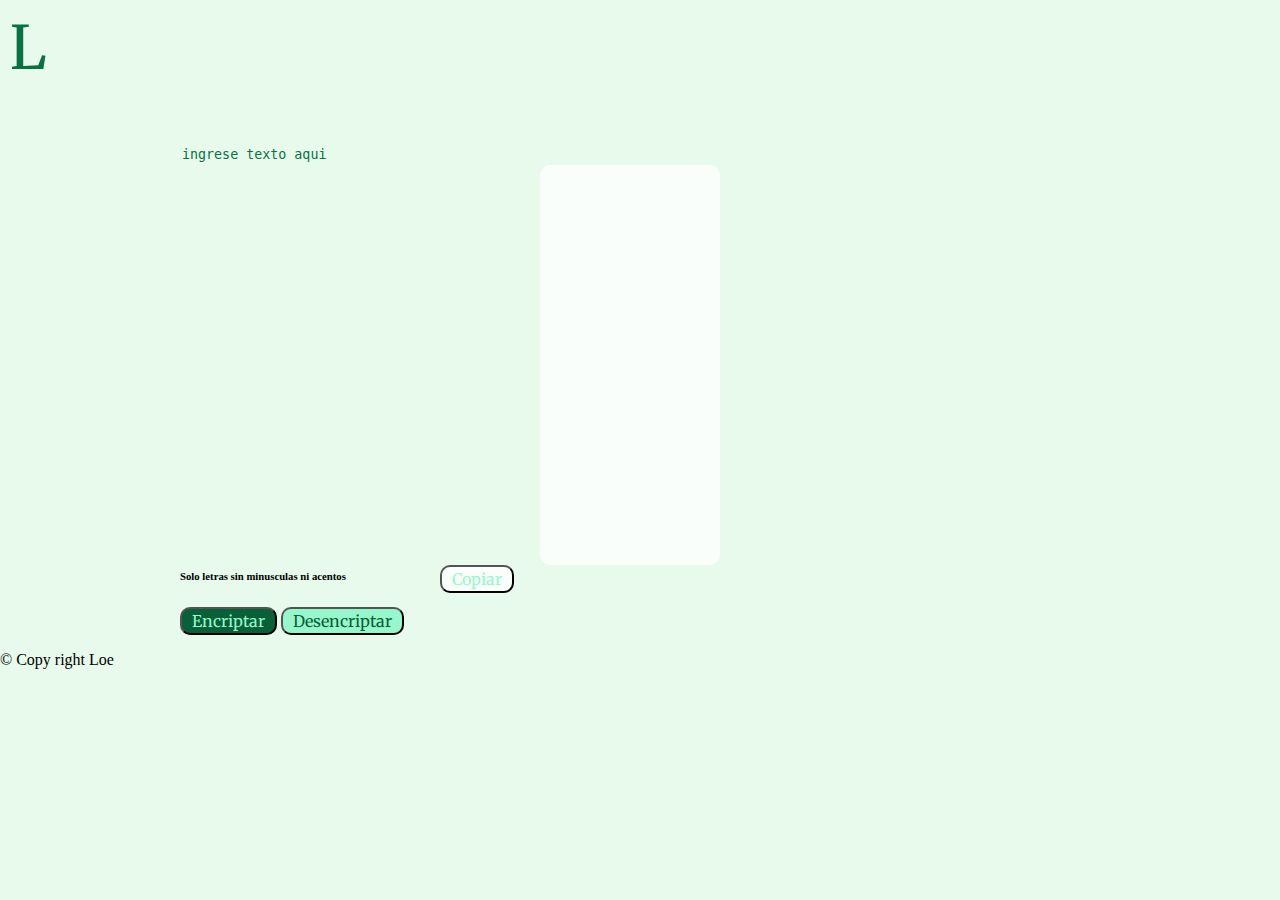
==== Challenge_one.html @ 933a2f05 "se agrego el html, scrtipt y css" ====
<html lang="es">
    <head>

        <meta charset="Utf-8">
        <meta name="viewport" content="width=device-width">
        <link rel="stylesheet" href="style.css">
        <title>Encriptador de Texto</title>
    </head>
    <body style="margin: 0 auto; ">
        <header>
            <div>
                <p class="logo">L</p>
            </div>
        </header>
        <main>
            <section>
                <textarea class="text-area" cols="30" rows="10" placeholder="Ingrese Texto aqui"></textarea>
                <div>
                    <h6 class="informacion">Solo letras sin minusculas ni acentos</h6>
                </div>
                <div>
                    <button class="btn encriptar" onclick="btnEncriptar()">Encriptar</button>
                    <button class="btn desencriptar" onclick="btnDesencriptar()">Desencriptar</button>
                </div>
            </section>
            <section>
                <textarea class="mensaje" cols="20" rows="10"> </textarea>
                <div>
                    <button class="btn copiar" onclick="btnCopiar()">Copiar</button>
                </div>
            </section>
        </main>
        <footer>
            <p class="copyright">&copy Copy right Loe</p>
        </footer>
        <script src="script.js"></script>
    </body>
</html>
---- style.css ----
@import url('https://fonts.googleapis.com/css2?family=Merriweather:ital,wght@1,700&display=swap');

*{
    background: #e7faec;
}
.logo{
    font-family: 'Merriweather', serif;
    padding: 10px 0 0 10px;
    font-size: 60px;
    color: #0a7143;
}
main{
    display: flex;
    margin: 0 0 10px 180px;
}

.text-area{
    resize: none;
    height: 400px;
    border: none;
    background: none;
    text-transform: lowercase;
    color: #0a7143;
}
::placeholder{color: #0a7143;}
    .text-area:focus{
        outline: none;
    }

.mensaje{
    resize: none;
    margin: 20px 0 0 100px;
    height: 400px;
    border-radius: 10px;
    border: none;
    background: rgba(255,255,255,0.8) ;
}
.mensaje:focus{
    outline: none;
}

.btn{
    padding: 2px 10px 2px 10px;
    font-size: 16px;
    border-radius: 10px;
    font-family: 'Merriweather', serif;
    
}

.btn.encriptar{
    color: #98f6cc;
    background-color: #085f38;
    
}
.btn.desencriptar{
    color: #085f38;
    background-color: #98f6cc;
   
}
.btn.copiar{
    color: #98f6cc;
    background-color: rgba(255,255,255,0.8);
}
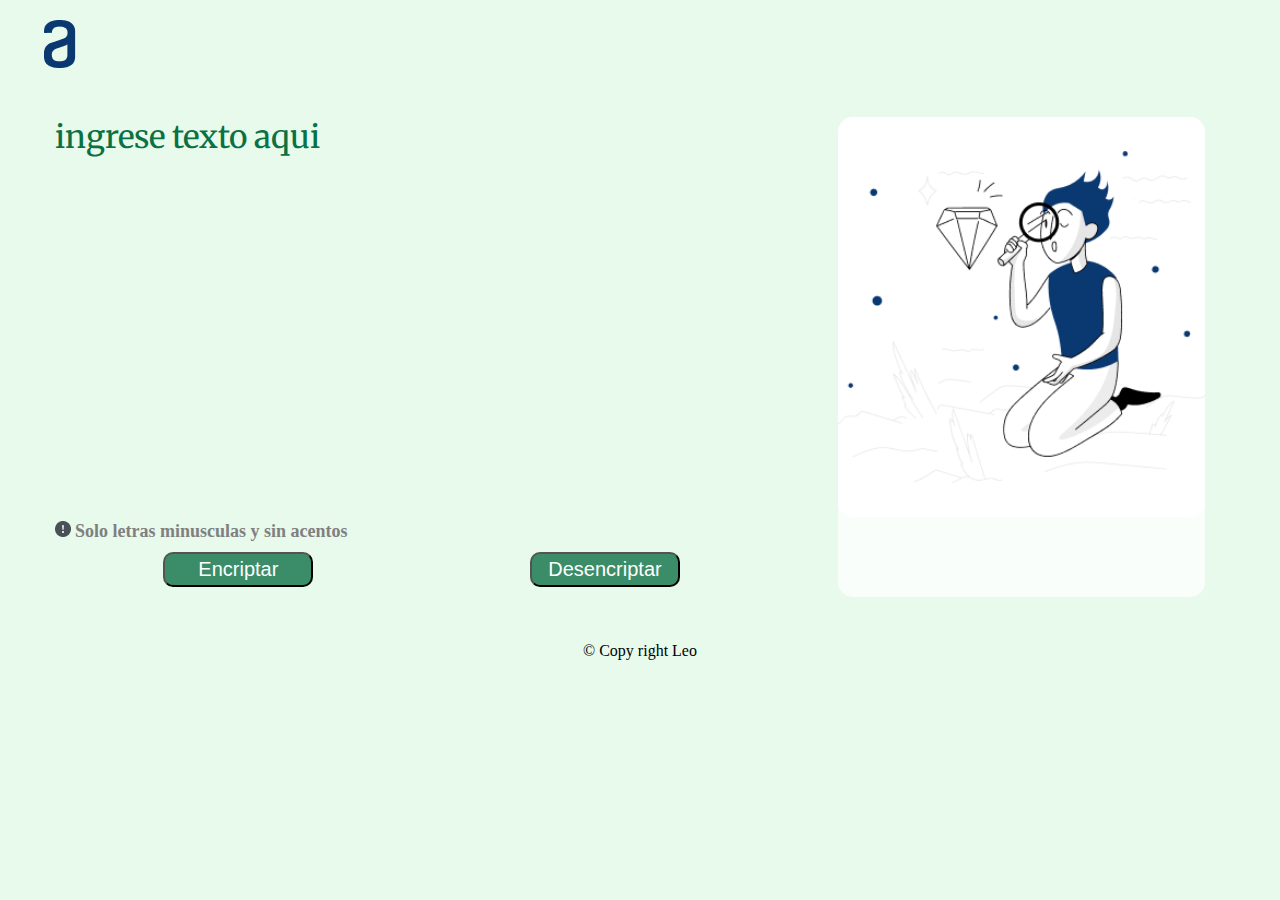
==== commit f0977906: "se volvio reponsiva la pagina y s le dio formato" ====
--- a/Challenge_one.html
+++ b/Challenge_one.html
@@ -1,37 +1,42 @@
+<!DOCTYPE html>
 <html lang="es">
     <head>
 
         <meta charset="Utf-8">
-        <meta name="viewport" content="width=device-width">
+        <meta name="viewport" content="width=device-width" , initial-scale="1.0">
         <link rel="stylesheet" href="style.css">
         <title>Encriptador de Texto</title>
     </head>
-    <body style="margin: 0 auto; ">
+    <body>
         <header>
-            <div>
-                <p class="logo">L</p>
-            </div>
+            <img src="Imagenes/Logo.png" class="logo">
         </header>
         <main>
-            <section>
-                <textarea class="text-area" cols="30" rows="10" placeholder="Ingrese Texto aqui"></textarea>
-                <div>
-                    <h6 class="informacion">Solo letras sin minusculas ni acentos</h6>
+
+            <section class="flex-container">
+                <div class="in-flex">
+                    <textarea class="text-area" placeholder="Ingrese Texto aqui"></textarea>
+                    <div>
+                        <img src="Imagenes/Group.png" class="informacion">
+                        <h6 class="informacion">  Solo letras minusculas y sin acentos</h6>
+                    </div>
+                    <div class="border btn-area"  >
+                        <button class="btn" onclick="btnEncriptar()">Encriptar</button>
+                        <button class="btn"  onclick="btnDesencriptar()">Desencriptar</button>
+                    </div>
                 </div>
-                <div>
-                    <button class="btn encriptar" onclick="btnEncriptar()">Encriptar</button>
-                    <button class="btn desencriptar" onclick="btnDesencriptar()">Desencriptar</button>
+
+                <div class="in-flex border">
+                    <textarea class="mensaje" readonly placeholder="Ningún mensaje fue encontrado"> </textarea>
+                    <div class="btn-area">
+                        <button class="btn copiar" onclick="btnCopiar()">Copiar</button>
+                    </div> 
                 </div>
             </section>
-            <section>
-                <textarea class="mensaje" cols="20" rows="10"> </textarea>
-                <div>
-                    <button class="btn copiar" onclick="btnCopiar()">Copiar</button>
-                </div>
-            </section>
+
         </main>
         <footer>
-            <p class="copyright">&copy Copy right Loe</p>
+            <p class="copyright" style="margin: 20px; text-align: center;">&copy Copy right Leo</p>
         </footer>
         <script src="script.js"></script>
     </body>
--- a/style.css
+++ b/style.css
@@ -1,63 +1,111 @@
 @import url('https://fonts.googleapis.com/css2?family=Merriweather:ital,wght@1,700&display=swap');
 
 *{
-    background: #e7faec;
-}
-.logo{
-    font-family: 'Merriweather', serif;
-    padding: 10px 0 0 10px;
-    font-size: 60px;
-    color: #0a7143;
-}
-main{
-    display: flex;
-    margin: 0 0 10px 180px;
+    padding: 0px;
+    margin: 0px;
+    
 }
 
+body{
+    background: #e7faec;
+    margin: 10px 0 0 0;
+}
+
+
+.logo{
+    padding: 10px 0 0 0;
+}
+
+.flex-container{
+    display: flex;
+    margin: 20px 50px 0 30px;
+    flex-wrap: wrap;
+}
+
+.in-flex{
+    flex: 1;
+    min-width: 250px;
+    margin: 25px;
+}
+.in-flex:first-child{
+    flex: 2;
+}
+.in-flex:nth-child(2){
+    background: rgba(255,255,255,0.8) ;
+    border-radius: 15px;
+    border: rgba(255,255,255,0.8) ;
+}
+
+
 .text-area{
+    font-family: 'Merriweather', serif;
     resize: none;
     height: 400px;
+    width: 100%;
     border: none;
     background: none;
     text-transform: lowercase;
     color: #0a7143;
+    font-size: 32px;
 }
 ::placeholder{color: #0a7143;}
     .text-area:focus{
         outline: none;
     }
 
+.informacion{
+    display: inline-block;
+    color: grey;
+    font-size: 18px;
+}
 .mensaje{
+    color: #0a7143;
+    font-family: 'Merriweather', serif;
     resize: none;
-    margin: 20px 0 0 100px;
     height: 400px;
-    border-radius: 10px;
+    width: 100%;
+    font-size: 24px;
     border: none;
+    border-radius: 15px;
     background: rgba(255,255,255,0.8) ;
+    background-image: url(Imagenes/Muñeco.png);
+    background-size: contain;
+    background-repeat: no-repeat;
+    background-position: center;
 }
 .mensaje:focus{
     outline: none;
 }
 
-.btn{
-    padding: 2px 10px 2px 10px;
-    font-size: 16px;
-    border-radius: 10px;
-    font-family: 'Merriweather', serif;
+.btn-area{
+    flex: 1;
     
+    display: flex;
+    flex-wrap: wrap;
 }
 
-.btn.encriptar{
-    color: #98f6cc;
-    background-color: #085f38;
-    
+.btn{
+    width: 150px;
+    font-size: 20px;
+    text-align: center;
+    margin: 10px auto 10px auto;
+    border-radius: 10px;
+    color: white;
+    background-color: #3a8d68;
+    padding: 4px;
+    display: inline-block;
 }
-.btn.desencriptar{
-    color: #085f38;
-    background-color: #98f6cc;
-   
+.btn:hover{
+    cursor: pointer;
+    border-color: #710a38;
 }
-.btn.copiar{
-    color: #98f6cc;
-    background-color: rgba(255,255,255,0.8);
-}+
+.copiar{
+    display: none;
+}
+
+
+
+
+
+  